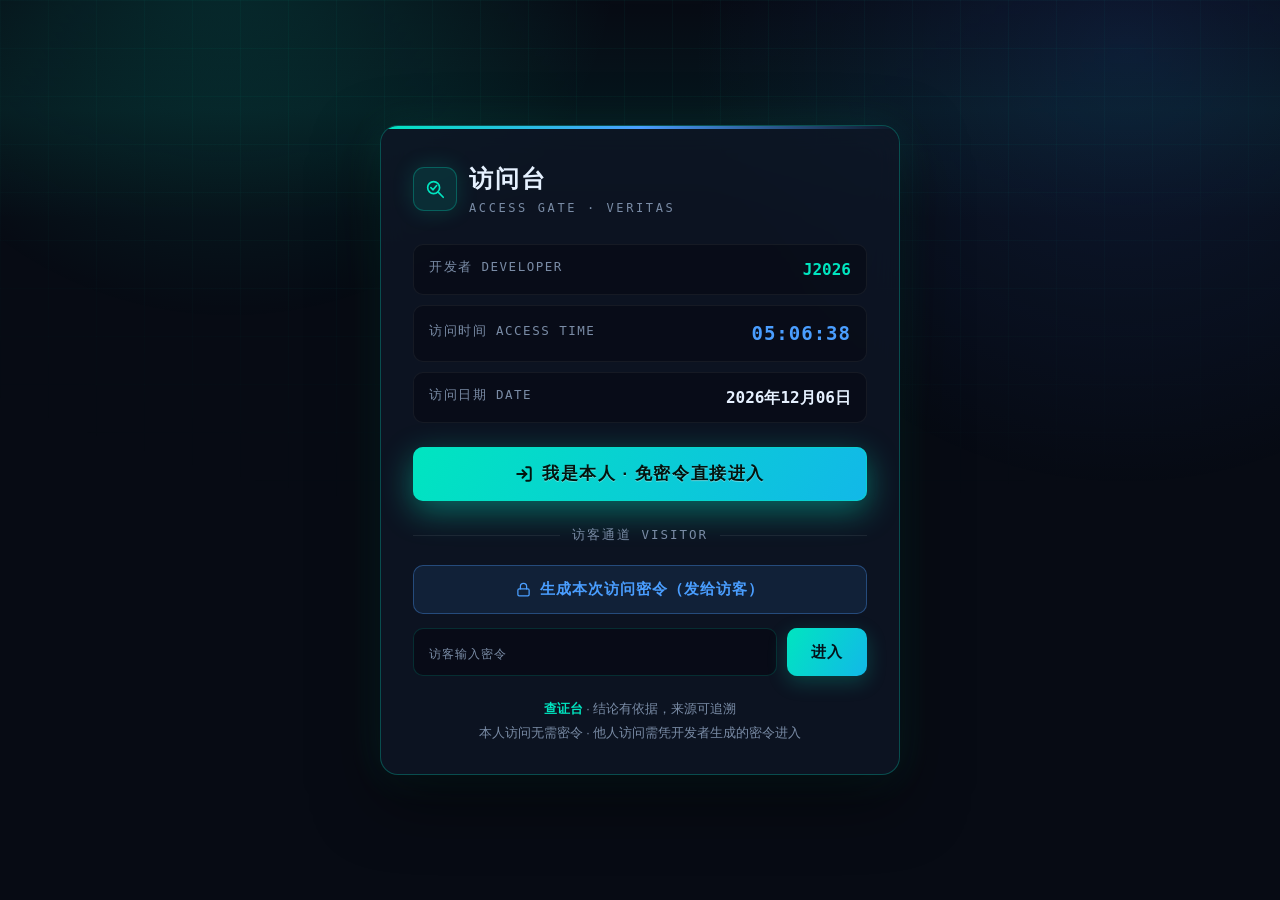
==== deploy/frontend/index.html @ 879c6672 "chore: 补全部署与运维脚本，纳入 docs 与发布目录 - deploy/ 云托管发布包（含读 $PORT 的 server.py） - build_publish.py 构建脚本（精确排除 ." ====
<!DOCTYPE html>
<html lang="zh-CN">
<head>
<meta charset="UTF-8">
<meta name="viewport" content="width=device-width, initial-scale=1.0">
<title>查证台 · AI 侦探社 | 结论有依据，来源可追溯</title>
<meta name="description" content="输入一段网传消息，自动完成全网检索、信息核对与溯源，输出带来源的结构化查证卡。">
<link rel="stylesheet" href="assets/style.css">
</head>
<body>
<div class="bg-layer bg-grid"></div>
<div class="bg-layer bg-glow-1"></div>
<div class="bg-layer bg-glow-2"></div>
<div class="bg-layer bg-scan"></div>
<div class="app">
  <!-- 顶栏 -->
  <header class="topbar">
    <div class="brand">
      <div class="brand-mark">
        <svg viewBox="0 0 24 24" fill="none" stroke="#00E5C0" stroke-width="1.8" stroke-linecap="round">
          <circle cx="10.5" cy="10.5" r="6.5"></circle>
          <path d="M15.5 15.5 L21 21"></path>
          <path d="M7.5 10.5 L9.8 12.8 L13.8 8.2"></path>
        </svg>
      </div>
      <div class="brand-text">
        <h1>查证台</h1>
        <p>VERITAS · FACT CHECK</p>
      </div>
    </div>
    <div class="topbar-meta">
      <button class="btn-ghost tiny" id="themeBtn"><span class="th-ico">◑</span>亮色</button>
      <span class="engine-badge"><span class="dot-live"></span><span id="engineLabel">引擎检测中</span></span>
      <span id="clock">--:--:--</span>
    </div>
  </header>
  <!-- Hero -->
  <section class="hero">
    <div class="hero-tag">◆ AI 侦探社 · 查证赛道</div>
    <h2>让每一个判断，都有据可查</h2>
    <p>输入一段网传消息，自动完成 <b>关键词提取 → 全网检索 → 信息核对 → 可信度分级</b>，输出带来源的查证卡</p>
  </section>
  <!-- 输入模块 -->
  <section class="input-panel">
    <div class="panel-head">
      <div class="panel-title"><span class="idx">01</span>输入待核实内容</div>
      <div class="counter"><span id="charCount">0</span> / 2000</div>
    </div>
    <div class="drop-zone" id="dropZone">
      <textarea id="claimInput" placeholder="粘贴一段需要核实的内容，例如：手机整夜充电会严重损坏电池……也可以直接把截图、图片或文件拖到这里"></textarea>
      <div class="drop-hint" id="dropHint">松开即可识别 · 支持 图片 / TXT / MD / CSV / PDF / Word / Excel</div>
    </div>
    <div class="attach-bar">
      <button class="btn-ghost tiny" id="shotBtn" title="截取屏幕画面并识别其中的文字（需 https 或 localhost）">
        <span class="at-ico">◫</span>截图识别
      </button>
      <button class="btn-ghost tiny" id="imgBtn" title="导入图片并识别其中的文字">
        <span class="at-ico">▣</span>图片识别
      </button>
      <button class="btn-ghost tiny" id="fileBtn" title="导入 TXT / MD / CSV / PDF / DOCX / XLSX 并提取文字">
        <span class="at-ico">▤</span>文件导入
      </button>
      <span class="attach-tip" id="attachTip"></span>
    </div>
    <input type="file" id="imgInput" accept="image/*" multiple hidden>
    <input type="file" id="fileInput" accept=".txt,.md,.log,.csv,.json,.xml,.yml,.yaml,.ini,.html,.htm,.pdf,.docx,.xlsx,.xlsm" multiple hidden>
    <div class="opt-row">
      <label class="opt-item">
        <span class="opt-key">核查模式</span>
        <select id="modeSelect" title="严谨：来源与证据门槛更高；宽松：更容易给出结论">
          <option value="balanced">均衡</option>
          <option value="strict">严谨</option>
          <option value="loose">宽松</option>
        </select>
      </label>
      <label class="opt-item" title="自动融合：本地流水线与在线查证台并行运行，在线不可用时自动降级为本地">
        <span class="opt-key">查证引擎</span>
        <select id="engineSelect">
          <option value="auto">自动融合（推荐）</option>
          <option value="local">本地引擎</option>
          <option value="remote">在线优先</option>
        </select>
      </label>
      <label class="opt-item chk" title="长段文本拆成多个事实点，逐条打分，回答「哪一句不实」">
        <input type="checkbox" id="splitMode">
        <span>分段拆解核查</span>
      </label>
      <label class="opt-item chk" title="调用大模型做语义核对，未配置密钥时自动回退本地引擎">
        <input type="checkbox" id="llmMode">
        <span>大模型增强</span>
      </label>
    </div>
    <div class="input-actions">
      <div class="samples">
        <span class="sample-chip" data-text="手机整夜充电会严重损坏电池">典型谣言</span>
        <span class="sample-chip" data-text="地球是一个两极稍扁、赤道略鼓的球体">真实事实</span>
        <span class="sample-chip" data-text="网传某地近日出现不明飞行物并伴有异响">模糊信息</span>
        <span class="sample-chip" data-text="用微波炉加热食物会产生致癌物">健康谣言</span>
        <span class="sample-chip" data-text="中国长城总长度超过2万公里">常识核查</span>
      </div>
      <button class="btn-primary" id="verifyBtn">
        <svg width="16" height="16" viewBox="0 0 24 24" fill="none" stroke="currentColor" stroke-width="2.2" stroke-linecap="round">
          <circle cx="10.5" cy="10.5" r="6.5"></circle><path d="M15.5 15.5 L21 21"></path>
        </svg>
        开始查证
      </button>
    </div>
  </section>
  <!-- 扫描进度 -->
  <section class="scan-stage" id="scanStage">
    <div class="scan-track">
      <div class="scan-step" data-step="0"><span class="step-id">STEP 01</span>提取关键词</div>
      <div class="scan-step" data-step="1"><span class="step-id">STEP 02</span>全网检索</div>
      <div class="scan-step" data-step="2"><span class="step-id">STEP 03</span>信息核对</div>
      <div class="scan-step" data-step="3"><span class="step-id">STEP 04</span>可信度分级</div>
      <div class="scan-step" data-step="4"><span class="step-id">STEP 05</span>生成查证卡</div>
    </div>
  </section>
  <!-- 结果区 -->
  <section class="result-area" id="resultArea"></section>
  <!-- 历史 -->
  <section class="history-panel" id="historyPanel" style="display:none">
    <div class="module">
      <div class="module-head">
        <span class="m-idx">H</span><h3>最近查证记录</h3>
        <span class="m-sub" id="historyCount">0 条</span>
      </div>
      <div class="history-tools">
        <input type="text" id="historySearch" placeholder="搜索历史记录：输入关键词后即时过滤">
        <div class="hl-filters">
          <button class="hl-filter on" data-level="all">全部</button>
          <button class="hl-filter" data-level="不实">不实</button>
          <button class="hl-filter" data-level="存疑">存疑</button>
          <button class="hl-filter" data-level="部分属实">部分属实</button>
          <button class="hl-filter" data-level="基本属实">基本属实</button>
          <button class="hl-filter" data-level="属实">属实</button>
        </div>
      </div>
      <div class="history-list" id="historyList"></div>
    </div>
  </section>
  <footer class="site-footer">
    <p><b>查证台</b> · 结论有依据，来源可追溯 · 所有来源均保留链接、标题、域名与发布时间</p>
    <p>本工具输出仅供参考，不构成法律或专业鉴定意见</p>
  </footer>
</div>
<div class="toast" id="toast"></div>
<script src="assets/app.js"></script>
</body>
</html>
---- deploy/frontend/assets/style.css ----
/* ===== 查证台 · 样式表 ===== */
:root {
  --bg: #070B14;
  --panel: rgba(15, 23, 38, .72);
  --panel-solid: #0E1626;
  --line: rgba(255, 255, 255, .07);
  --line-strong: rgba(0, 229, 192, .28);
  --text: #E6F1FF;
  --text-dim: #8FA3BF;
  --text-mute: #7A8CA6;
  --accent: #00E5C0;
  --accent-dim: rgba(0, 229, 192, .12);
  --green: #22D39A;
  --red: #FF4D6D;
  --amber: #FFB020;
  --cyan: #00E5C0;
  --blue: #4A9EFF;
  --bg-panel: rgba(15, 23, 38, .78);
  --shadow-glow: 0 0 42px rgba(0, 229, 192, .12);
  --sans: "Microsoft YaHei", "PingFang SC", -apple-system, sans-serif;
  --mono: "JetBrains Mono", "Consolas", monospace;
}
* { box-sizing: border-box; margin: 0; padding: 0; }
html { scroll-behavior: smooth; }
body {
  background: var(--bg);
  color: var(--text);
  font-family: var(--sans);
  font-size: 14px;
  line-height: 1.6;
  min-height: 100vh;
  overflow-x: hidden;
  -webkit-font-smoothing: antialiased;
}
/* ---------- 背景层 ---------- */
.bg-layer { position: fixed; inset: 0; pointer-events: none; z-index: 0; }
.bg-grid {
  background-image:
    linear-gradient(rgba(0, 229, 192, .035) 1px, transparent 1px),
    linear-gradient(90deg, rgba(0, 229, 192, .035) 1px, transparent 1px);
  background-size: 48px 48px;
  mask-image: radial-gradient(ellipse 80% 60% at 50% 0%, #000 40%, transparent 100%);
}
.bg-glow-1 {
  background: radial-gradient(circle 560px at 18% -8%, rgba(0, 229, 192, .16), transparent 70%);
}
.bg-glow-2 {
  background: radial-gradient(circle 620px at 88% 6%, rgba(56, 120, 255, .13), transparent 70%);
}
.bg-scan {
  background: linear-gradient(180deg, transparent 0%, rgba(0, 229, 192, .05) 50%, transparent 100%);
  height: 220px;
  animation: scanmove 9s linear infinite;
}
@keyframes scanmove {
  0% { transform: translateY(-240px); }
  100% { transform: translateY(100vh); }
}
/* ---------- 布局 ---------- */
.app {
  position: relative;
  z-index: 1;
  max-width: 1080px;
  margin: 0 auto;
  padding: 0 24px 80px;
}
/* ---------- 顶栏 ---------- */
.topbar {
  display: flex;
  align-items: center;
  justify-content: space-between;
  padding: 22px 0 18px;
  border-bottom: 1px solid var(--line);
}
.brand { display: flex; align-items: center; gap: 13px; }
.brand-mark {
  width: 42px; height: 42px;
  display: grid; place-items: center;
  border: 1px solid var(--line-strong);
  border-radius: 11px;
  background: var(--accent-dim);
  box-shadow: 0 0 22px rgba(0, 229, 192, .16);
}
.brand-mark svg { width: 22px; height: 22px; }
.brand-text h1 {
  font-size: 19px;
  font-weight: 700;
  letter-spacing: 2px;
}
.brand-text p {
  font-size: 10px;
  letter-spacing: 2.4px;
  color: var(--text-mute);
  font-family: var(--mono);
  margin-top: 1px;
}
.topbar-meta {
  display: flex; align-items: center; gap: 18px;
  font-family: var(--mono);
  font-size: 11.5px;
  color: var(--text-mute);
}
.engine-badge {
  display: inline-flex; align-items: center; gap: 7px;
  padding: 5px 12px;
  border: 1px solid var(--line);
  border-radius: 20px;
  background: rgba(255, 255, 255, .02);
  color: var(--text-dim);
}
.dot-live {
  width: 6px; height: 6px; border-radius: 50%;
  background: var(--green);
  box-shadow: 0 0 8px var(--green);
  animation: pulse 2s ease-in-out infinite;
}
@keyframes pulse {
  0%, 100% { opacity: 1; }
  50% { opacity: .35; }
}
/* ---------- Hero ---------- */
.hero { padding: 54px 0 34px; text-align: center; }
.hero-tag {
  display: inline-block;
  padding: 5px 15px;
  margin-bottom: 20px;
  font-size: 11.5px;
  letter-spacing: 1.6px;
  color: var(--accent);
  border: 1px solid var(--line-strong);
  border-radius: 20px;
  background: var(--accent-dim);
}
.hero h2 {
  font-size: 33px;
  font-weight: 700;
  letter-spacing: 1.5px;
  margin-bottom: 14px;
  background: linear-gradient(96deg, #E6F1FF 20%, var(--accent) 92%);
  -webkit-background-clip: text;
  background-clip: text;
  -webkit-text-fill-color: transparent;
}
.hero p {
  font-size: 13.5px;
  color: var(--text-dim);
  line-height: 1.9;
}
.hero p b { color: var(--accent); font-weight: 600; }
/* ---------- 输入面板 ---------- */
.input-panel {
  border: 1px solid var(--line);
  border-radius: 14px;
  background: var(--panel);
  backdrop-filter: blur(12px);
  padding: 20px 22px 18px;
  box-shadow: 0 18px 46px rgba(0, 0, 0, .34);
}
.panel-head {
  display: flex; align-items: center; justify-content: space-between;
  margin-bottom: 14px;
}
.panel-title {
  display: flex; align-items: center; gap: 10px;
  font-size: 13.5px; font-weight: 600;
}
.idx {
  font-family: var(--mono);
  font-size: 11px;
  color: var(--accent);
  padding: 2px 7px;
  border: 1px solid var(--line-strong);
  border-radius: 4px;
  background: var(--accent-dim);
}
.counter { font-family: var(--mono); font-size: 11.5px; color: var(--text-mute); }
#claimInput {
  width: 100%;
  min-height: 116px;
  resize: vertical;
  padding: 15px 16px;
  font-family: var(--sans);
  font-size: 14px;
  line-height: 1.8;
  color: var(--text);
  background: rgba(0, 0, 0, .26);
  border: 1px solid var(--line);
  border-radius: 9px;
  outline: none;
  transition: border-color .2s, box-shadow .2s;
}
#claimInput::placeholder { color: #4E5F75; }
#claimInput:focus {
  border-color: var(--line-strong);
  box-shadow: 0 0 0 3px rgba(0, 229, 192, .08);
}
.input-actions {
  display: flex; align-items: center; justify-content: space-between;
  gap: 16px; margin-top: 15px; flex-wrap: wrap;
}
.samples { display: flex; gap: 8px; flex-wrap: wrap; }
.sample-chip {
  padding: 5px 12px;
  font-size: 11.5px;
  color: var(--text-dim);
  border: 1px solid var(--line);
  border-radius: 20px;
  background: rgba(255, 255, 255, .02);
  cursor: pointer;
  transition: all .18s;
}
.sample-chip:hover {
  color: var(--accent);
  border-color: var(--line-strong);
  background: var(--accent-dim);
}
.btn-primary {
  display: inline-flex; align-items: center; gap: 8px;
  padding: 11px 26px;
  font-family: var(--sans);
  font-size: 13.5px;
  font-weight: 600;
  color: #04120F;
  background: linear-gradient(135deg, #00E5C0, #14D9A8);
  border: none;
  border-radius: 9px;
  cursor: pointer;
  transition: transform .16s, box-shadow .16s, opacity .16s;
  box-shadow: 0 6px 20px rgba(0, 229, 192, .26);
}
.btn-primary:hover:not(:disabled) {
  transform: translateY(-1px);
  box-shadow: 0 10px 26px rgba(0, 229, 192, .36);
}
.btn-primary:disabled { opacity: .6; cursor: not-allowed; }
/* ---------- 扫描进度 ---------- */
.scan-stage {
  display: none;
  margin-top: 20px;
  padding: 18px 20px;
  border: 1px solid var(--line);
  border-radius: 12px;
  background: var(--panel);
}
.scan-stage.active { display: block; animation: fadeup .3s ease; }
.scan-track { display: flex; gap: 10px; flex-wrap: wrap; }
.scan-step {
  flex: 1;
  min-width: 118px;
  padding: 11px 13px;
  font-size: 12px;
  color: var(--text-mute);
  border: 1px solid var(--line);
  border-radius: 8px;
  background: rgba(255, 255, 255, .015);
  transition: all .3s;
}
.step-id {
  display: block;
  font-family: var(--mono);
  font-size: 9.5px;
  letter-spacing: 1px;
  margin-bottom: 4px;
  opacity: .7;
}
.scan-step.doing {
  color: var(--accent);
  border-color: var(--line-strong);
  background: var(--accent-dim);
  box-shadow: 0 0 18px rgba(0, 229, 192, .14);
}
.scan-step.done { color: var(--green); border-color: rgba(34, 211, 154, .3); }
/* ---------- 结果区 ---------- */
.result-area { display: none; margin-top: 24px; }
.result-area.active { display: block; animation: fadeup .4s ease; }
@keyframes fadeup {
  from { opacity: 0; transform: translateY(12px); }
  to { opacity: 1; transform: translateY(0); }
}
.module {
  border: 1px solid var(--line);
  border-radius: 13px;
  background: var(--panel);
  backdrop-filter: blur(10px);
  padding: 20px 22px;
  margin-bottom: 16px;
  box-shadow: 0 12px 34px rgba(0, 0, 0, .26);
}
.module-head {
  display: flex; align-items: center; gap: 11px;
  padding-bottom: 14px;
  margin-bottom: 16px;
  border-bottom: 1px solid var(--line);
}
.m-idx {
  font-family: var(--mono);
  font-size: 11px;
  color: var(--accent);
  padding: 2px 7px;
  border: 1px solid var(--line-strong);
  border-radius: 4px;
  background: var(--accent-dim);
}
.module-head h3 { font-size: 15px; font-weight: 600; letter-spacing: .5px; }
.m-sub {
  margin-left: auto;
  font-family: var(--mono);
  font-size: 10.5px;
  letter-spacing: 1.1px;
  color: var(--text-mute);
}
/* 结论 */
.verdict-body {
  display: flex; align-items: center; justify-content: space-between;
  gap: 24px; margin-bottom: 16px; flex-wrap: wrap;
}
.verdict-badge {
  padding: 13px 34px;
  font-size: 25px;
  font-weight: 700;
  letter-spacing: 4px;
  border-radius: 11px;
  border: 1px solid;
}
.verdict-badge.true {
  color: var(--green);
  background: rgba(34, 211, 154, .1);
  border-color: rgba(34, 211, 154, .42);
  box-shadow: 0 0 30px rgba(34, 211, 154, .16);
}
.verdict-badge.false {
  color: var(--red);
  background: rgba(255, 77, 109, .1);
  border-color: rgba(255, 77, 109, .42);
  box-shadow: 0 0 30px rgba(255, 77, 109, .16);
}
.verdict-badge.uncertain {
  color: var(--amber);
  background: rgba(255, 176, 32, .1);
  border-color: rgba(255, 176, 32, .42);
  box-shadow: 0 0 30px rgba(255, 176, 32, .16);
}
.confidence-box { display: flex; align-items: center; gap: 13px; }
.ring { position: relative; width: 82px; height: 82px; }
.ring svg { transform: rotate(-90deg); }
.ring-text {
  position: absolute; inset: 0;
  display: grid; place-items: center;
  font-family: var(--mono);
  font-size: 17px;
  font-weight: 700;
}
.ring-label {
  font-size: 11.5px;
  color: var(--text-mute);
  line-height: 1.5;
}
.ring-label b {
  display: block;
  font-family: var(--mono);
  font-size: 9px;
  letter-spacing: 1.3px;
  opacity: .65;
}
.verdict-summary {
  padding: 13px 16px;
  font-size: 13.5px;
  line-height: 1.85;
  color: #C7D6E8;
  background: rgba(255, 255, 255, .022);
  border-radius: 8px;
  border-left: 3px solid var(--line-strong);
}
.verdict-summary b { color: var(--accent); font-weight: 600; }
/* 依据 */
.evidence-grid { display: grid; grid-template-columns: 1fr 1fr; gap: 16px; }
.evidence-col h4 {
  display: flex; align-items: center; gap: 7px;
  font-size: 12.5px;
  font-weight: 600;
  margin-bottom: 12px;
}
.evidence-col.support h4 { color: var(--green); }
.evidence-col.refute h4 { color: var(--red); }
.count {
  font-family: var(--mono);
  font-size: 10.5px;
  padding: 1px 7px;
  border-radius: 10px;
  background: rgba(255, 255, 255, .06);
}
.evidence-item {
  padding: 12px 14px;
  margin-bottom: 10px;
  background: rgba(255, 255, 255, .022);
  border: 1px solid var(--line);
  border-radius: 8px;
}
.ev-point {
  font-size: 12.5px;
  line-height: 1.75;
  color: #C7D6E8;
  margin-bottom: 8px;
}
.ev-src {
  display: flex; align-items: center; gap: 5px;
  font-size: 11px;
  color: var(--text-mute);
  flex-wrap: wrap;
}
.ev-src a { color: var(--accent); text-decoration: none; }
.ev-src a:hover { text-decoration: underline; }
.strength-bar {
  height: 3px;
  margin-top: 9px;
  background: rgba(255, 255, 255, .06);
  border-radius: 2px;
  overflow: hidden;
}
.strength-fill {
  height: 100%;
  border-radius: 2px;
  background: linear-gradient(90deg, var(--accent), var(--green));
  transition: width .5s ease;
}
.evidence-col.refute .strength-fill {
  background: linear-gradient(90deg, var(--red), #FF8FA3);
}
.empty-hint {
  padding: 20px;
  text-align: center;
  font-size: 12px;
  color: var(--text-mute);
  border: 1px dashed var(--line);
  border-radius: 8px;
}
/* 来源 */
.source-list { display: flex; flex-direction: column; gap: 11px; }
.source-card {
  display: flex; gap: 14px;
  padding: 14px 16px;
  background: rgba(255, 255, 255, .022);
  border: 1px solid var(--line);
  border-radius: 9px;
  transition: border-color .18s, background .18s;
}
.source-card:hover {
  border-color: var(--line-strong);
  background: rgba(0, 229, 192, .03);
}
.source-rank {
  flex: 0 0 auto;
  width: 30px; height: 30px;
  display: grid; place-items: center;
  font-family: var(--mono);
  font-size: 11px;
  color: var(--accent);
  border: 1px solid var(--line-strong);
  border-radius: 7px;
  background: var(--accent-dim);
}
.source-main { flex: 1; min-width: 0; }
.source-title { font-size: 13px; font-weight: 600; margin-bottom: 7px; }
.source-title a { color: var(--text); text-decoration: none; }
.source-title a:hover { color: var(--accent); }
.source-meta {
  display: flex; align-items: center; gap: 11px;
  font-size: 11px;
  color: var(--text-mute);
  margin-bottom: 8px;
  flex-wrap: wrap;
}
.cred-tag {
  padding: 1px 8px;
  border-radius: 3px;
  font-size: 10.5px;
  font-weight: 600;
}
.cred-A { color: #22D39A; background: rgba(34, 211, 154, .13); }
.cred-B { color: #7EB6FF; background: rgba(126, 182, 255, .13); }
.cred-C { color: #A9B8CC; background: rgba(169, 184, 204, .13); }
.cred-D { color: #FF4D6D; background: rgba(255, 77, 109, .13); }
.source-snippet {
  font-size: 12px;
  line-height: 1.75;
  color: var(--text-dim);
}
/* 分歧 */
.dispute-list { display: flex; flex-direction: column; gap: 9px; }
.dispute-item {
  padding: 11px 15px;
  font-size: 12.5px;
  line-height: 1.75;
  color: #FFD98A;
  background: rgba(255, 176, 32, .07);
  border-left: 3px solid rgba(255, 176, 32, .55);
  border-radius: 5px;
}
/* 风险 */
.risk-list { display: flex; flex-direction: column; gap: 9px; }
.risk-item {
  display: flex; gap: 9px;
  font-size: 12px;
  line-height: 1.75;
  color: var(--text-dim);
}
.ri-icon { color: var(--amber); flex: 0 0 auto; }
/* 元信息 */
.meta-grid {
  display: grid;
  grid-template-columns: repeat(auto-fit, minmax(158px, 1fr));
  gap: 11px;
  margin-bottom: 16px;
}
.meta-cell {
  padding: 11px 13px;
  background: rgba(255, 255, 255, .022);
  border: 1px solid var(--line);
  border-radius: 7px;
}
.mk { font-size: 10.5px; color: var(--text-mute); margin-bottom: 5px; }
.mv { font-family: var(--mono); font-size: 12.5px; color: var(--text); word-break: break-all; }
.kw-list { display: flex; gap: 8px; flex-wrap: wrap; margin-bottom: 16px; }
.kw-chip {
  padding: 4px 11px;
  font-size: 11.5px;
  color: var(--accent);
  border: 1px solid var(--line-strong);
  border-radius: 20px;
  background: var(--accent-dim);
}
.export-bar { display: flex; gap: 10px; flex-wrap: wrap; }
.btn-ghost {
  padding: 9px 20px;
  font-family: var(--sans);
  font-size: 12.5px;
  color: var(--text-dim);
  background: rgba(255, 255, 255, .03);
  border: 1px solid var(--line);
  border-radius: 8px;
  cursor: pointer;
  transition: all .18s;
}
.btn-ghost:hover {
  color: var(--accent);
  border-color: var(--line-strong);
  background: var(--accent-dim);
}
/* 历史 */
.history-panel { margin-top: 24px; }
.history-list { display: flex; flex-direction: column; gap: 9px; }
.history-item {
  display: flex; align-items: center; gap: 12px;
  padding: 11px 14px;
  background: rgba(255, 255, 255, .022);
  border: 1px solid var(--line);
  border-radius: 8px;
  cursor: pointer;
  transition: all .18s;
}
.history-item:hover {
  border-color: var(--line-strong);
  background: rgba(0, 229, 192, .03);
}
.h-label {
  flex: 0 0 auto;
  padding: 2px 10px;
  font-size: 11px;
  font-weight: 600;
  border-radius: 3px;
}
.h-text {
  flex: 1;
  font-size: 12.5px;
  color: var(--text-dim);
  overflow: hidden;
  text-overflow: ellipsis;
  white-space: nowrap;
}
.h-time {
  flex: 0 0 auto;
  font-family: var(--mono);
  font-size: 10.5px;
  color: var(--text-mute);
}
/* 页脚 */
.site-footer {
  margin-top: 46px;
  padding-top: 22px;
  border-top: 1px solid var(--line);
  text-align: center;
  font-size: 11.5px;
  line-height: 2;
  color: var(--text-mute);
}
.site-footer b { color: var(--accent); }
/* Toast */
.toast {
  position: fixed;
  left: 50%;
  bottom: 42px;
  transform: translate(-50%, 20px);
  padding: 11px 24px;
  font-size: 13px;
  color: var(--text);
  background: rgba(14, 22, 38, .96);
  border: 1px solid var(--line-strong);
  border-radius: 9px;
  box-shadow: 0 12px 34px rgba(0, 0, 0, .5);
  opacity: 0;
  pointer-events: none;
  transition: all .26s;
  z-index: 99;
}
.toast.show { opacity: 1; transform: translate(-50%, 0); }
/* 响应式 */
@media (max-width: 760px) {
  .app { padding: 0 15px 60px; }
  .hero h2 { font-size: 24px; }
  .hero { padding: 36px 0 24px; }
  .evidence-grid { grid-template-columns: 1fr; }
  .verdict-body { flex-direction: column; align-items: flex-start; }
  .topbar-meta { gap: 10px; }
  .engine-badge { font-size: 10.5px; }
  .scan-step { min-width: 100%; }
}

/* =========================================================
   新增 · 明暗主题切换
   ========================================================= */
body { transition: background-color .3s ease, color .3s ease; }
[data-theme="light"] {
  --bg: #F2F6FB;
  --panel: rgba(255, 255, 255, .88);
  --panel-solid: #FFFFFF;
  --line: rgba(16, 44, 84, .12);
  --line-strong: rgba(11, 95, 255, .32);
  --text: #102036;
  --text-dim: #45586F;
  --text-mute: #6C8199;
  --accent: #0B5FFF;
  --accent-dim: rgba(11, 95, 255, .08);
  --cyan: #0B5FFF;
  --bg-panel: rgba(255, 255, 255, .92);
  --shadow-glow: 0 0 34px rgba(11, 95, 255, .12);
}
.btn-ghost.tiny { padding: 5px 11px; font-size: 11px; border-radius: 6px; }
.th-ico { margin-right: 2px; }
[data-theme="light"] .hero h2 { background: linear-gradient(96deg, #102036 20%, var(--accent) 92%); -webkit-background-clip: text; background-clip: text; }
[data-theme="light"] #claimInput { background: rgba(11, 95, 255, .035); }
[data-theme="light"] #claimInput::placeholder { color: #9AA9BC; }
[data-theme="light"] .verdict-summary,
[data-theme="light"] .ev-point { color: #33455E; }
[data-theme="light"] .dispute-item { color: #8A5A08; }
[data-theme="light"] .toast { background: rgba(255, 255, 255, .97); border-color: var(--line-strong); box-shadow: 0 12px 30px rgba(16, 44, 84, .16); }
[data-theme="light"] .evidence-item,
[data-theme="light"] .source-card,
[data-theme="light"] .meta-cell,
[data-theme="light"] .history-item,
[data-theme="light"] .seg-item { background: rgba(11, 95, 255, .035); }
[data-theme="light"] .sample-chip,
[data-theme="light"] .evidence-col .count { background: rgba(11, 95, 255, .05); }
[data-theme="light"] .strength-bar { background: rgba(16, 44, 84, .10); }
[data-theme="light"] .module,
[data-theme="light"] .input-panel { box-shadow: 0 12px 30px rgba(16, 44, 84, .08); }
[data-theme="light"] .source-card:hover,
[data-theme="light"] .history-item:hover { background: rgba(11, 95, 255, .07); }
[data-theme="light"] .bg-grid { opacity: .55; }

/* =========================================================
   新增 · 输入区选项（核查模式 / 分段拆解 / 大模型）
   ========================================================= */
.opt-row {
  display: flex; align-items: center; gap: 18px; flex-wrap: wrap;
  margin-top: 13px; padding: 11px 14px;
  border: 1px dashed var(--line);
  border-radius: 9px;
  background: rgba(255, 255, 255, .02);
}
[data-theme="light"] .opt-row { background: rgba(11, 95, 255, .03); }
.opt-item { display: inline-flex; align-items: center; gap: 7px; font-size: 12px; color: var(--text-dim); cursor: pointer; }
.opt-key { font-size: 11.5px; color: var(--text-mute); letter-spacing: .5px; }
.opt-item select {
  padding: 5px 9px; font-family: var(--sans); font-size: 12px;
  color: var(--text); background: var(--panel-solid);
  border: 1px solid var(--line); border-radius: 6px; outline: none; cursor: pointer;
}
.opt-item select:focus { border-color: var(--line-strong); }
[data-theme="light"] .opt-item select { background: #FFFFFF; }
.opt-item.chk input { width: 14px; height: 14px; accent-color: var(--accent); cursor: pointer; }

/* =========================================================
   新增 · 原文高亮 / 疑点定位
   ========================================================= */
mark { color: inherit; padding: 1px 3px; border-radius: 3px; }
.hl-true { background: rgba(34, 211, 154, .22); }
.hl-partly { background: rgba(255, 176, 32, .26); }
.hl-uncertain { background: rgba(255, 176, 32, .20); }
.hl-false { background: rgba(255, 77, 109, .26); }
.spot-box {
  margin-top: 12px; padding: 13px 15px;
  border: 1px solid rgba(255, 176, 32, .26);
  border-radius: 8px;
  background: rgba(255, 176, 32, .05);
}
.spot-head {
  display: flex; align-items: center; gap: 10px; flex-wrap: wrap;
  font-size: 12px; color: var(--text-dim); margin-bottom: 9px;
}
.spot-legend { margin-left: auto; display: inline-flex; align-items: center; gap: 6px; font-size: 11px; color: var(--text-mute); }
.spot-legend .lg { display: inline-block; width: 11px; height: 11px; border-radius: 3px; margin-left: 8px; vertical-align: -1px; }
.spot-text { font-size: 13px; line-height: 1.95; color: var(--text); }

/* =========================================================
   新增 · 置信度构成明细
   ========================================================= */
.bd-title {
  margin: 16px 0 9px; font-size: 11.5px; letter-spacing: 1px;
  color: var(--text-mute); font-family: var(--mono);
}
.bd-empty {
  padding: 10px 14px; font-size: 12px; line-height: 1.8; color: var(--text-dim);
  background: rgba(255, 255, 255, .022); border-radius: 7px; border-left: 2px solid var(--line-strong);
}
[data-theme="light"] .bd-empty { background: rgba(11, 95, 255, .04); }
.bd-box { display: flex; flex-direction: column; gap: 8px; }
.bd-row { display: grid; grid-template-columns: 1fr 150px 46px; align-items: center; gap: 12px; }
.bd-label { font-size: 12px; color: var(--text-dim); line-height: 1.6; }
.bd-bar { height: 7px; border-radius: 4px; background: rgba(255, 255, 255, .06); overflow: hidden; }
[data-theme="light"] .bd-bar { background: rgba(16, 44, 84, .09); }
.bd-bar i { display: block; height: 100%; border-radius: 4px; }
.bd-bar.pos i { background: linear-gradient(90deg, var(--accent), var(--green)); }
.bd-bar.neg i { background: linear-gradient(90deg, #FF8FA3, var(--red)); }
.bd-val { font-family: var(--mono); font-size: 12px; text-align: right; }
.bd-val.pos { color: var(--green); }
.bd-val.neg { color: var(--red); }
.bd-total {
  display: flex; align-items: center; gap: 10px;
  margin-top: 4px; padding-top: 10px;
  border-top: 1px dashed var(--line);
  font-size: 12.5px; color: var(--text-dim);
}
.bd-total b { font-family: var(--mono); font-size: 16px; color: var(--text); }
.bd-note { font-size: 11px; line-height: 1.7; color: var(--text-mute); }

/* =========================================================
   新增 · 语言特征画像
   ========================================================= */
.tone-box {
  margin-top: 14px; padding: 13px 15px;
  border: 1px solid var(--line); border-radius: 8px;
  background: rgba(255, 255, 255, .022);
}
[data-theme="light"] .tone-box { background: rgba(11, 95, 255, .035); }
.tone-head { display: flex; align-items: center; gap: 10px; font-size: 12.5px; color: var(--text-dim); margin-bottom: 10px; }
.tone-head b { color: var(--text); }
.tone-risk { margin-left: auto; font-family: var(--mono); font-size: 11px; color: var(--amber); }
.tone-tags { display: flex; gap: 7px; flex-wrap: wrap; }
.tone-tag { padding: 3px 10px; font-size: 11px; border-radius: 4px; color: var(--text-mute); background: rgba(255, 255, 255, .05); }
.tone-bad { color: var(--red); background: rgba(255, 77, 109, .1); }
.tone-warn { color: var(--amber); background: rgba(255, 176, 32, .1); }
.tone-good { color: var(--green); background: rgba(34, 211, 154, .1); }

/* =========================================================
   新增 · 来源冲突可视化 / 来源筛选
   ========================================================= */
.conflict-meter { margin-bottom: 15px; }
.cm-label { display: flex; justify-content: space-between; font-size: 11.5px; margin-bottom: 6px; }
.cm-s { color: var(--green); }
.cm-r { color: var(--red); }
.cm-track { display: flex; height: 12px; border-radius: 6px; overflow: hidden; border: 1px solid var(--line); }
.cm-side {
  display: grid; place-items: center;
  font-family: var(--mono); font-size: 9.5px; color: #04120F;
  transition: width .5s ease;
}
.cm-side.support { background: linear-gradient(90deg, #14D9A8, var(--green)); }
.cm-side.refute { background: linear-gradient(90deg, var(--red), #FF8FA3); }
.cm-tip { margin-top: 7px; font-size: 11.5px; line-height: 1.7; color: var(--text-mute); }

.weak-tag { margin-left: 6px; padding: 1px 6px; font-size: 10px; border-radius: 3px; color: var(--amber); background: rgba(255, 176, 32, .12); }

.src-filter { display: flex; gap: 8px; flex-wrap: wrap; margin-bottom: 13px; }
.sf-btn {
  padding: 5px 13px; font-family: var(--sans); font-size: 11.5px;
  color: var(--text-mute); background: rgba(255, 255, 255, .03);
  border: 1px solid var(--line); border-radius: 18px; cursor: pointer; transition: all .18s;
}
.sf-btn:hover { color: var(--accent); border-color: var(--line-strong); }
.sf-btn.on { color: var(--accent); border-color: var(--line-strong); background: var(--accent-dim); font-weight: 600; }

/* =========================================================
   新增 · 逐句拆解核查
   ========================================================= */
.seg-verdict {
  display: flex; align-items: center; gap: 12px; flex-wrap: wrap;
  padding: 11px 15px; margin-bottom: 13px;
  border: 1px solid var(--line); border-radius: 8px;
  background: rgba(255, 255, 255, .022);
}
[data-theme="light"] .seg-verdict { background: rgba(11, 95, 255, .035); }
.seg-verdict-label { font-size: 12px; color: var(--text-mute); }
.verdict-badge.tiny { padding: 5px 16px; font-size: 14px; letter-spacing: 2px; border-radius: 7px; }
.verdict-badge.mostly_true { color: #3DDC97; background: rgba(61, 220, 151, .1); border-color: rgba(61, 220, 151, .42); }
.verdict-badge.partly_true { color: #7ED957; background: rgba(126, 217, 87, .1); border-color: rgba(126, 217, 87, .42); }
.seg-verdict-tip { font-size: 11.5px; color: var(--text-mute); margin-left: auto; }
.seg-claim {
  padding: 15px 17px; margin-bottom: 14px;
  font-size: 14px; line-height: 2.05; color: var(--text);
  border: 1px solid var(--line); border-radius: 8px;
  background: rgba(255, 255, 255, .022);
}
[data-theme="light"] .seg-claim { background: rgba(11, 95, 255, .035); }
.seg-list { display: flex; flex-direction: column; gap: 9px; }
.seg-item {
  display: grid; grid-template-columns: 76px 1fr auto; align-items: center; gap: 13px;
  padding: 11px 15px;
  border: 1px solid var(--line); border-left-width: 3px; border-radius: 8px;
}
.seg-item.true, .seg-item.mostly_true { border-left-color: var(--green); }
.seg-item.partly_true { border-left-color: #7ED957; }
.seg-item.uncertain { border-left-color: var(--amber); }
.seg-item.false { border-left-color: var(--red); }
.seg-badge { font-size: 11.5px; font-weight: 600; text-align: center; padding: 2px 0; border-radius: 4px; }
.seg-item.true .seg-badge, .seg-item.mostly_true .seg-badge { color: var(--green); }
.seg-item.partly_true .seg-badge { color: #7ED957; }
.seg-item.uncertain .seg-badge { color: var(--amber); }
.seg-item.false .seg-badge { color: var(--red); }
.seg-text { font-size: 12.5px; line-height: 1.75; color: var(--text); }
.seg-meta { font-family: var(--mono); font-size: 10.5px; color: var(--text-mute); white-space: nowrap; }
.seg-summary { margin-top: 13px; font-size: 12px; line-height: 1.85; color: var(--text-dim); }
.seg-card-tip {
  margin: 16px 0 12px; padding: 9px 14px;
  font-size: 12px; color: var(--text-dim);
  border-left: 3px solid var(--line-strong); border-radius: 5px;
  background: var(--accent-dim);
}

/* =========================================================
   新增 · 辟谣话术 / 重复提示
   ========================================================= */
.dup-tip {
  padding: 12px 16px; margin-bottom: 16px;
  font-size: 12.5px; line-height: 1.8; color: var(--amber);
  background: rgba(255, 176, 32, .08);
  border: 1px solid rgba(255, 176, 32, .3); border-radius: 9px;
}
.dup-hint { display: block; margin-top: 3px; font-size: 11.5px; color: var(--text-mute); }
.script-box {
  margin-top: 14px; padding: 15px 17px;
  border: 1px solid var(--line-strong); border-radius: 9px;
  background: var(--accent-dim);
}
.sb-head {
  display: flex; align-items: center; justify-content: space-between;
  font-size: 12.5px; font-weight: 600; color: var(--accent); margin-bottom: 11px;
}
.sb-body { font-size: 13px; line-height: 1.95; color: var(--text); }
.sb-action { margin-top: 10px; font-size: 11.5px; color: var(--text-mute); }
.sb-points { margin-top: 10px; padding-top: 10px; border-top: 1px dashed var(--line); display: flex; flex-direction: column; gap: 5px; font-size: 11.5px; line-height: 1.7; color: var(--text-dim); }
.sb-points b { color: var(--accent); font-weight: 600; }

/* =========================================================
   新增 · 历史工具条
   ========================================================= */
.history-tools { display: flex; align-items: center; gap: 12px; flex-wrap: wrap; margin-bottom: 13px; }
#historySearch {
  flex: 1; min-width: 190px; padding: 8px 13px;
  font-family: var(--sans); font-size: 12.5px;
  color: var(--text); background: rgba(0, 0, 0, .22);
  border: 1px solid var(--line); border-radius: 7px; outline: none;
}
#historySearch:focus { border-color: var(--line-strong); }
[data-theme="light"] #historySearch { background: rgba(11, 95, 255, .035); }
.hl-filters { display: flex; gap: 7px; flex-wrap: wrap; }
.hl-filter {
  padding: 5px 12px; font-family: var(--sans); font-size: 11.5px;
  color: var(--text-mute); background: rgba(255, 255, 255, .03);
  border: 1px solid var(--line); border-radius: 16px; cursor: pointer; transition: all .18s;
}
.hl-filter:hover { color: var(--accent); }
.hl-filter.on { color: var(--accent); border-color: var(--line-strong); background: var(--accent-dim); font-weight: 600; }
.h-fav { flex: 0 0 auto; font-size: 15px; color: var(--text-mute); cursor: pointer; user-select: none; line-height: 1; }
.h-fav.on { color: var(--amber); }

/* =========================================================
   新增 · 打印 / PDF 报告
   ========================================================= */
.print-area { display: none; }
.pa-title { font-size: 17px; font-weight: 700; margin-bottom: 10px; }
.pa-row { font-size: 12px; line-height: 1.85; margin-bottom: 6px; }
.pa-row b { display: inline-block; width: 52px; }
.pa-src { margin-top: 10px; font-size: 11px; line-height: 1.8; word-break: break-all; }
.pa-src b { display: block; margin-bottom: 4px; }
@media print {
  html, body { background: #FFFFFF !important; color: #102036 !important; }
  .bg-layer, .hero, .input-panel, .scan-stage, .history-panel, .site-footer,
  .toast, .export-bar, .opt-row, .src-filter, .script-box, .topbar { display: none !important; }
  .app { max-width: none; padding: 0; }
  .module { box-shadow: none; border-color: #D6DEE8; background: #FFFFFF !important; break-inside: avoid; page-break-inside: avoid; }
  .result-area { display: block !important; }
  .print-area { display: block !important; margin-top: 14px; border-top: 1px solid #D6DEE8; padding-top: 12px; }
  .mk, .mv, .seg-meta, .h-time, .m-sub, .source-meta, .bd-note, .cm-tip { color: #6C8199 !important; }
  .verdict-summary, .ev-point, .source-snippet, .seg-text, .bd-label { color: #33455E !important; }
  a { color: #0B5FFF !important; }
}
@media (max-width: 760px) {
  .bd-row { grid-template-columns: 1fr; gap: 5px; }
  .bd-val { text-align: left; }
  .seg-item { grid-template-columns: 62px 1fr; }
  .seg-meta { grid-column: 1 / -1; }
  .seg-verdict-tip { margin-left: 0; }
}
/* =========================================================
   新增 · 在线核查面板（本地 + 在线融合）
   ========================================================= */
.rv-box {
  border: 1px solid var(--line);
  border-radius: 11px;
  background: rgba(74, 158, 255, .045);
  padding: 14px 16px 16px;
}
.rv-head { display: flex; align-items: center; gap: 10px; flex-wrap: wrap; margin-bottom: 10px; }
.rv-verdict {
  font-size: 12.5px; font-weight: 700; letter-spacing: .6px;
  padding: 4px 12px; border-radius: 999px; border: 1px solid var(--line);
}
.rv-provider { font-family: var(--mono); font-size: 11.5px; color: var(--text-mute); letter-spacing: .4px; }
.rv-src { font-size: 11.5px; color: var(--text-dim); }
.rv-title { font-size: 14.5px; font-weight: 700; line-height: 1.6; margin-bottom: 10px; }
.rv-block {
  display: grid; grid-template-columns: 74px 1fr; gap: 10px;
  font-size: 12.5px; line-height: 1.85; margin-bottom: 8px;
}
.rv-block b { color: var(--accent); font-weight: 600; }
.rv-block.accurate { padding: 9px 11px; border-radius: 8px; background: rgba(34, 211, 154, .07); border: 1px dashed rgba(34, 211, 154, .28); }
.rv-block.accurate b { color: var(--green); }
.rv-arb {
  font-size: 12px; line-height: 1.8; color: var(--text-dim);
  padding: 8px 11px; border-radius: 8px; margin: 8px 0 12px;
  background: rgba(255, 176, 32, .07); border: 1px dashed rgba(255, 176, 32, .3);
}
.rv-arb-note { display: block; margin-top: 4px; color: var(--text-mute); }
.rv-sub {
  font-size: 11.5px; font-family: var(--mono); letter-spacing: 1.4px;
  color: var(--text-mute); margin: 14px 0 8px;
}
.rv-claims { display: grid; gap: 8px; }
.rv-claim {
  display: grid; grid-template-columns: 66px 1fr; gap: 10px;
  padding: 9px 11px; border-radius: 8px; background: rgba(255, 255, 255, .03);
  border-left: 2px solid var(--line-strong);
}
.rv-claim-badge {
  font-size: 11.5px; font-weight: 700; text-align: center; height: 21px; line-height: 19px;
  border: 1px solid var(--line); border-radius: 5px; letter-spacing: .5px;
}
.rv-claim-text { font-size: 12.8px; line-height: 1.7; }
.rv-claim-note { margin-top: 4px; font-size: 12px; color: var(--text-dim); line-height: 1.75; }
.rv-claim-src { margin-top: 5px; font-size: 11.5px; color: var(--text-mute); }
.rv-claim-src a { color: var(--blue); text-decoration: none; }
.rv-claim-src a:hover { text-decoration: underline; }
.rv-evs { display: grid; gap: 9px; }
.rv-ev { padding: 10px 12px; border-radius: 9px; background: rgba(255, 255, 255, .03); border: 1px solid var(--line); }
.rv-ev-head { display: flex; align-items: center; gap: 8px; flex-wrap: wrap; margin-bottom: 6px; }
.rv-type {
  font-size: 11px; padding: 2px 8px; border-radius: 5px; letter-spacing: .5px;
  color: var(--accent); background: var(--accent-dim); border: 1px solid var(--line-strong);
}
.rv-site { font-size: 11.5px; color: var(--text-dim); }
.rv-badge { font-size: 10.5px; padding: 2px 7px; border-radius: 999px; border: 1px solid rgba(34, 211, 154, .35); color: var(--green); background: rgba(34, 211, 154, .1); }
.rv-badge.loc { border-color: rgba(74, 158, 255, .35); color: var(--blue); background: rgba(74, 158, 255, .1); }
.rv-score { font-family: var(--mono); font-size: 11px; color: var(--amber); }
.rv-ev-title { font-size: 13px; line-height: 1.6; margin-bottom: 5px; }
.rv-ev-title a { color: var(--text); text-decoration: none; }
.rv-ev-title a:hover { color: var(--accent); text-decoration: underline; }
.rv-quote { font-size: 12.2px; line-height: 1.75; color: var(--text-dim); padding-left: 9px; border-left: 2px solid var(--line-strong); }
.rv-ev-meta { margin-top: 6px; font-size: 11px; color: var(--text-mute); font-family: var(--mono); }
.rv-dim { opacity: .72; }
.rv-limit {
  margin-top: 12px; padding: 9px 11px; border-radius: 8px; font-size: 11.8px; line-height: 1.8;
  color: var(--text-dim); background: rgba(255, 176, 32, .06); border: 1px dashed rgba(255, 176, 32, .26);
}
.rv-limit b { color: var(--amber); margin-right: 8px; }
.rv-reason { margin-top: 10px; font-size: 11.8px; color: var(--text-dim); }
.rv-reason summary { cursor: pointer; color: var(--text-mute); font-size: 11.5px; letter-spacing: .5px; }
.rv-reason div { margin-top: 7px; line-height: 1.85; }
.rv-metrics {
  margin-top: 11px; padding-top: 9px; border-top: 1px dashed var(--line);
  font-family: var(--mono); font-size: 10.8px; color: var(--text-mute); letter-spacing: .3px;
}
.rv-share-bar { margin-top: 10px; }

/* 亮色主题适配 */
[data-theme="light"] .rv-box { background: rgba(11, 95, 255, .035); }
[data-theme="light"] .rv-claim,
[data-theme="light"] .rv-ev { background: rgba(11, 95, 255, .04); }
[data-theme="light"] .rv-quote,
[data-theme="light"] .rv-claim-note { color: #33455E; }
[data-theme="light"] .rv-ev-title a { color: #102036; }

/* ---------- 附件导入（截图 / 图片 / 文件） ---------- */
.drop-zone { position: relative; }
.drop-zone.dragover #claimInput {
  border-color: var(--accent);
  box-shadow: 0 0 0 3px rgba(0, 229, 192, .14);
}
.drop-hint {
  position: absolute; inset: 0;
  display: none; align-items: center; justify-content: center;
  border: 1.5px dashed var(--accent);
  border-radius: 9px;
  background: rgba(7, 11, 20, .82);
  color: var(--accent);
  font-size: 13px; font-weight: 600;
  letter-spacing: .5px; text-align: center; padding: 16px;
}
.drop-zone.dragover .drop-hint { display: flex; }
.attach-bar {
  display: flex; align-items: center; gap: 9px; flex-wrap: wrap;
  margin-top: 10px;
}
.at-ico { margin-right: 3px; font-size: 12px; }
.attach-bar .btn-ghost[disabled] { opacity: .45; cursor: not-allowed; }
.attach-bar .btn-ghost[disabled]:hover {
  color: var(--text-dim); border-color: var(--line); background: rgba(255, 255, 255, .03);
}
.attach-tip { font-family: var(--mono); font-size: 11.5px; color: var(--text-mute); }
.attach-tip.busy { color: var(--accent); }
.attach-tip.ok { color: var(--green); }
.attach-tip.err { color: var(--red); }
[data-theme="light"] .drop-hint { background: rgba(255, 255, 255, .9); }
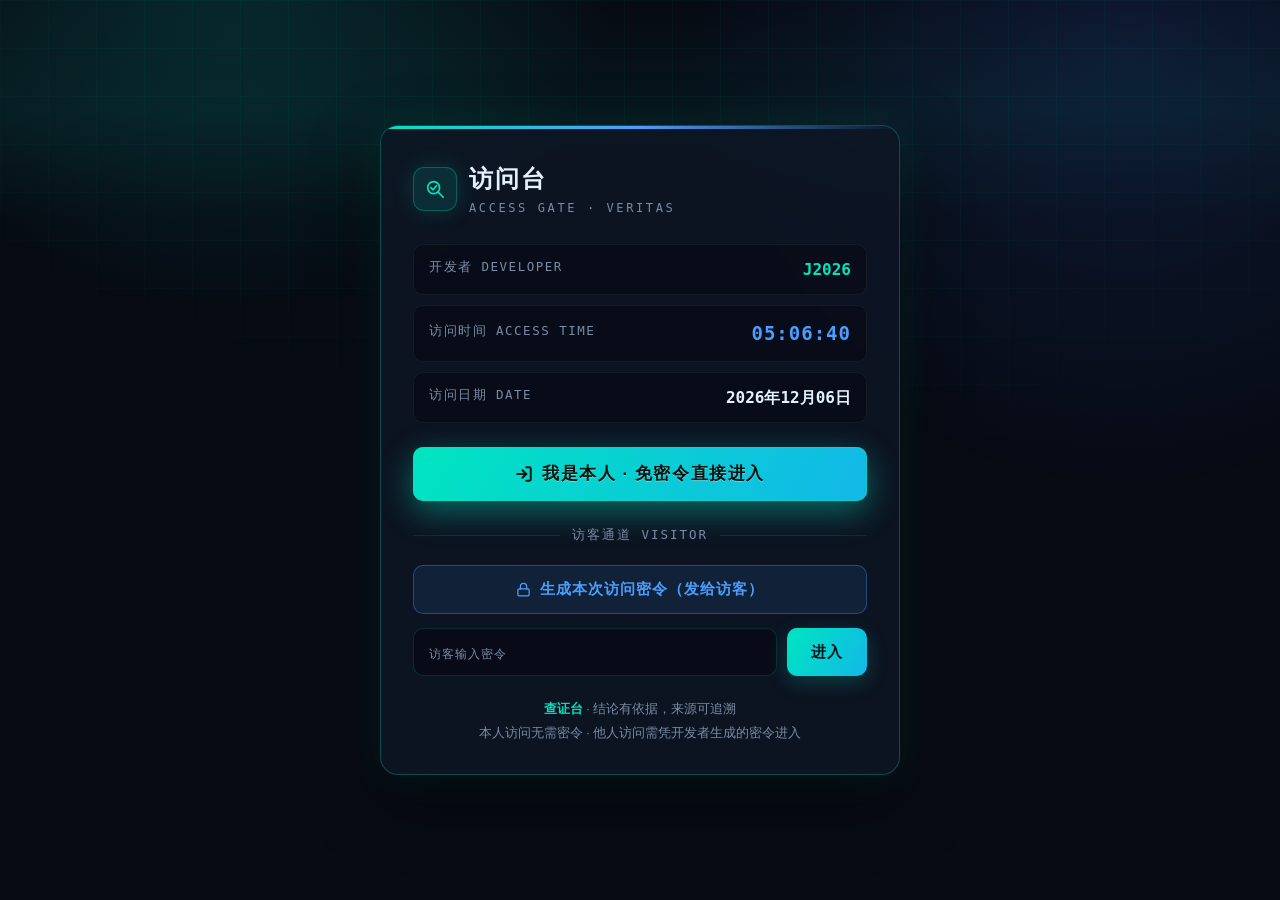
==== commit 370ff144: "feat: 权威源保障 + 关键词修复 + 三项前端增强 后端： - 权威域名库 26 → 100+ 条，按政府/央媒/学术/科普/国际分层 - 权威源配额：A/B 级不足时用 site: 官方域名定" ====
--- a/deploy/frontend/index.html
+++ b/deploy/frontend/index.html
@@ -71,6 +71,14 @@
           <option value="balanced">均衡</option>
           <option value="strict">严谨</option>
           <option value="loose">宽松</option>
+        </select>
+      </label>
+      <label class="opt-item" title="场景决定证据来源的侧重：日常速查求快，严谨求证权威源拉满，学习求证优先高校与科研">
+        <span class="opt-key">使用场景</span>
+        <select id="sceneSelect">
+          <option value="rigorous">严谨求证（推荐）</option>
+          <option value="daily">日常速查</option>
+          <option value="study">学习求证</option>
         </select>
       </label>
       <label class="opt-item" title="自动融合：本地流水线与在线查证台并行运行，在线不可用时自动降级为本地">
--- a/deploy/frontend/assets/style.css
+++ b/deploy/frontend/assets/style.css
@@ -780,6 +780,40 @@
 
 .weak-tag { margin-left: 6px; padding: 1px 6px; font-size: 10px; border-radius: 3px; color: var(--amber); background: rgba(255, 176, 32, .12); }
 
+/* ---------- 来源构成可视化 ---------- */
+.comp-bar { margin-bottom: 12px; }
+.cb-track {
+  display: flex; height: 10px; border-radius: 5px; overflow: hidden;
+  background: rgba(255,255,255,.06); border: 1px solid var(--line);
+}
+.cb-seg { display: block; height: 100%; }
+.cb-legend {
+  display: flex; flex-wrap: wrap; gap: 10px 14px;
+  margin-top: 8px; font-size: 12px; color: var(--dim);
+}
+.cb-item { display: inline-flex; align-items: center; gap: 5px; }
+.cb-item i { width: 9px; height: 9px; border-radius: 2px; display: inline-block; }
+.cb-auth {
+  margin-left: auto; color: var(--accent); font-weight: 600;
+  font-variant-numeric: tabular-nums;
+}
+/* ---------- 权威度可解释标注 ---------- */
+.src-why { margin-top: 8px; }
+.src-why > summary {
+  cursor: pointer; font-size: 12px; color: var(--dim);
+  list-style: none; display: inline-flex; align-items: center; gap: 4px;
+  padding: 2px 8px; border: 1px dashed var(--line-strong); border-radius: 5px;
+  user-select: none;
+}
+.src-why > summary::-webkit-details-marker { display: none; }
+.src-why > summary::before { content: "▸"; font-size: 10px; }
+.src-why[open] > summary::before { content: "▾"; }
+.src-why > summary:hover { color: var(--accent); border-color: var(--accent); }
+.src-why-body {
+  margin-top: 7px; padding: 8px 11px; font-size: 12.5px; line-height: 1.65;
+  color: var(--dim); background: rgba(255,255,255,.03);
+  border-left: 2px solid var(--accent); border-radius: 0 6px 6px 0;
+}
 .src-filter { display: flex; gap: 8px; flex-wrap: wrap; margin-bottom: 13px; }
 .sf-btn {
   padding: 5px 13px; font-family: var(--sans); font-size: 11.5px;
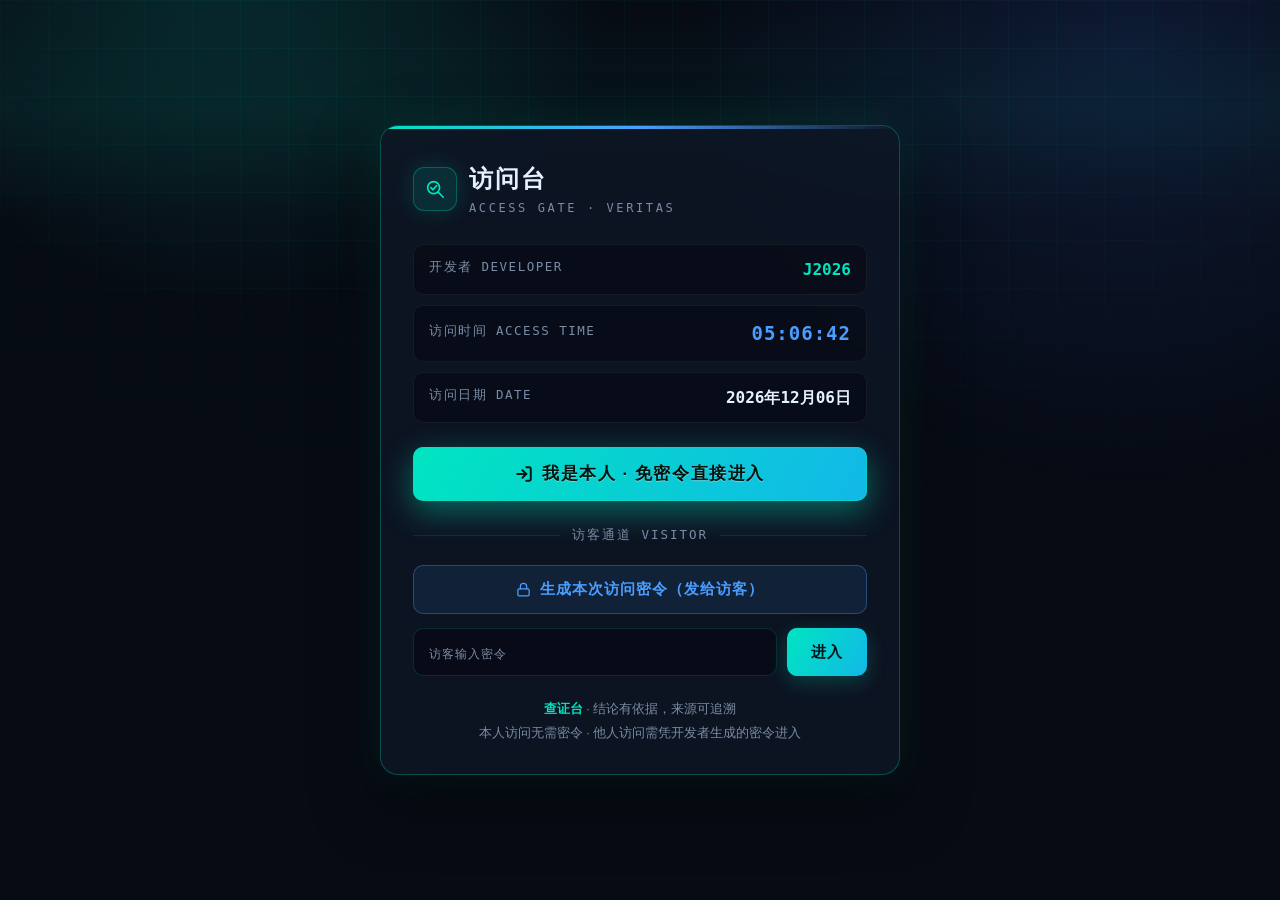
==== commit c27fe1f7: "feat: 用户体系+SQLite+防烧钱三件套+前端登录界面" ====
--- a/deploy/frontend/index.html
+++ b/deploy/frontend/index.html
@@ -153,6 +153,7 @@
   </footer>
 </div>
 <div class="toast" id="toast"></div>
+<script src="assets/user.js"></script>
 <script src="assets/app.js"></script>
 </body>
 </html>
